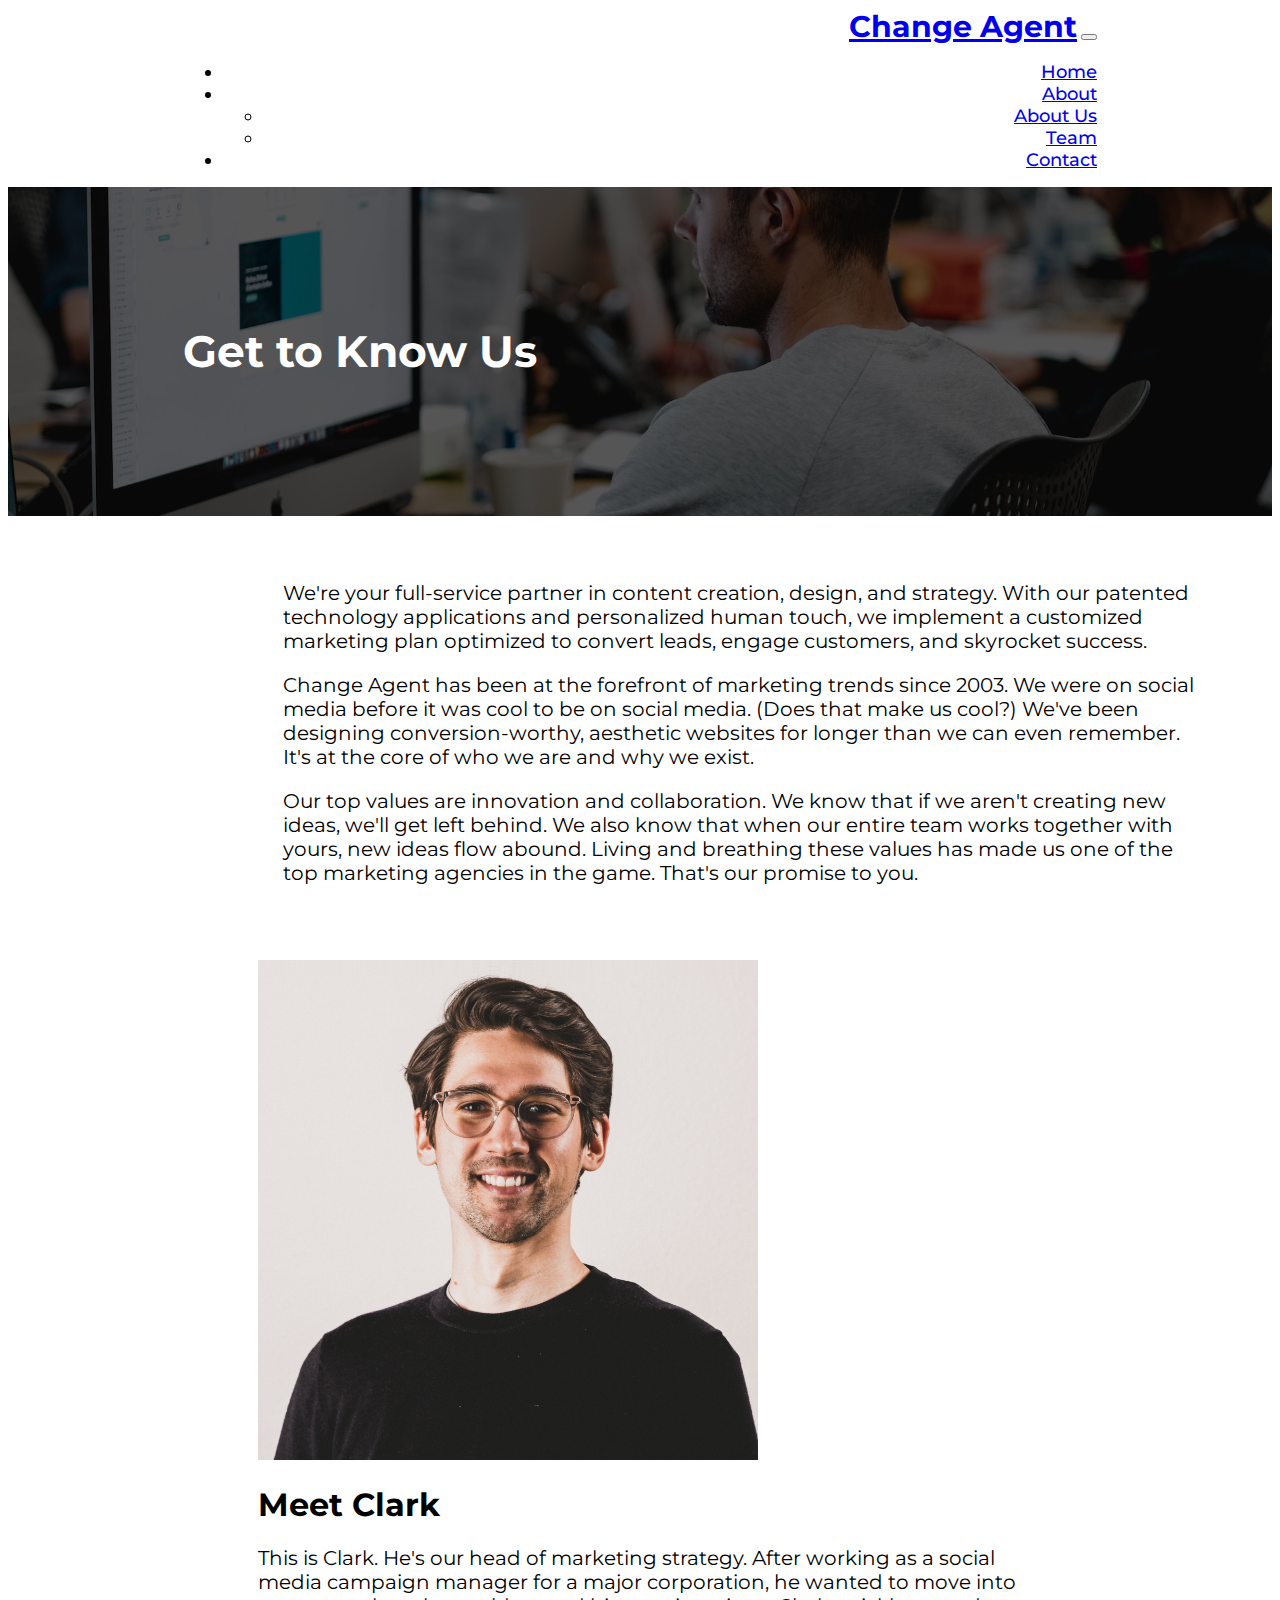
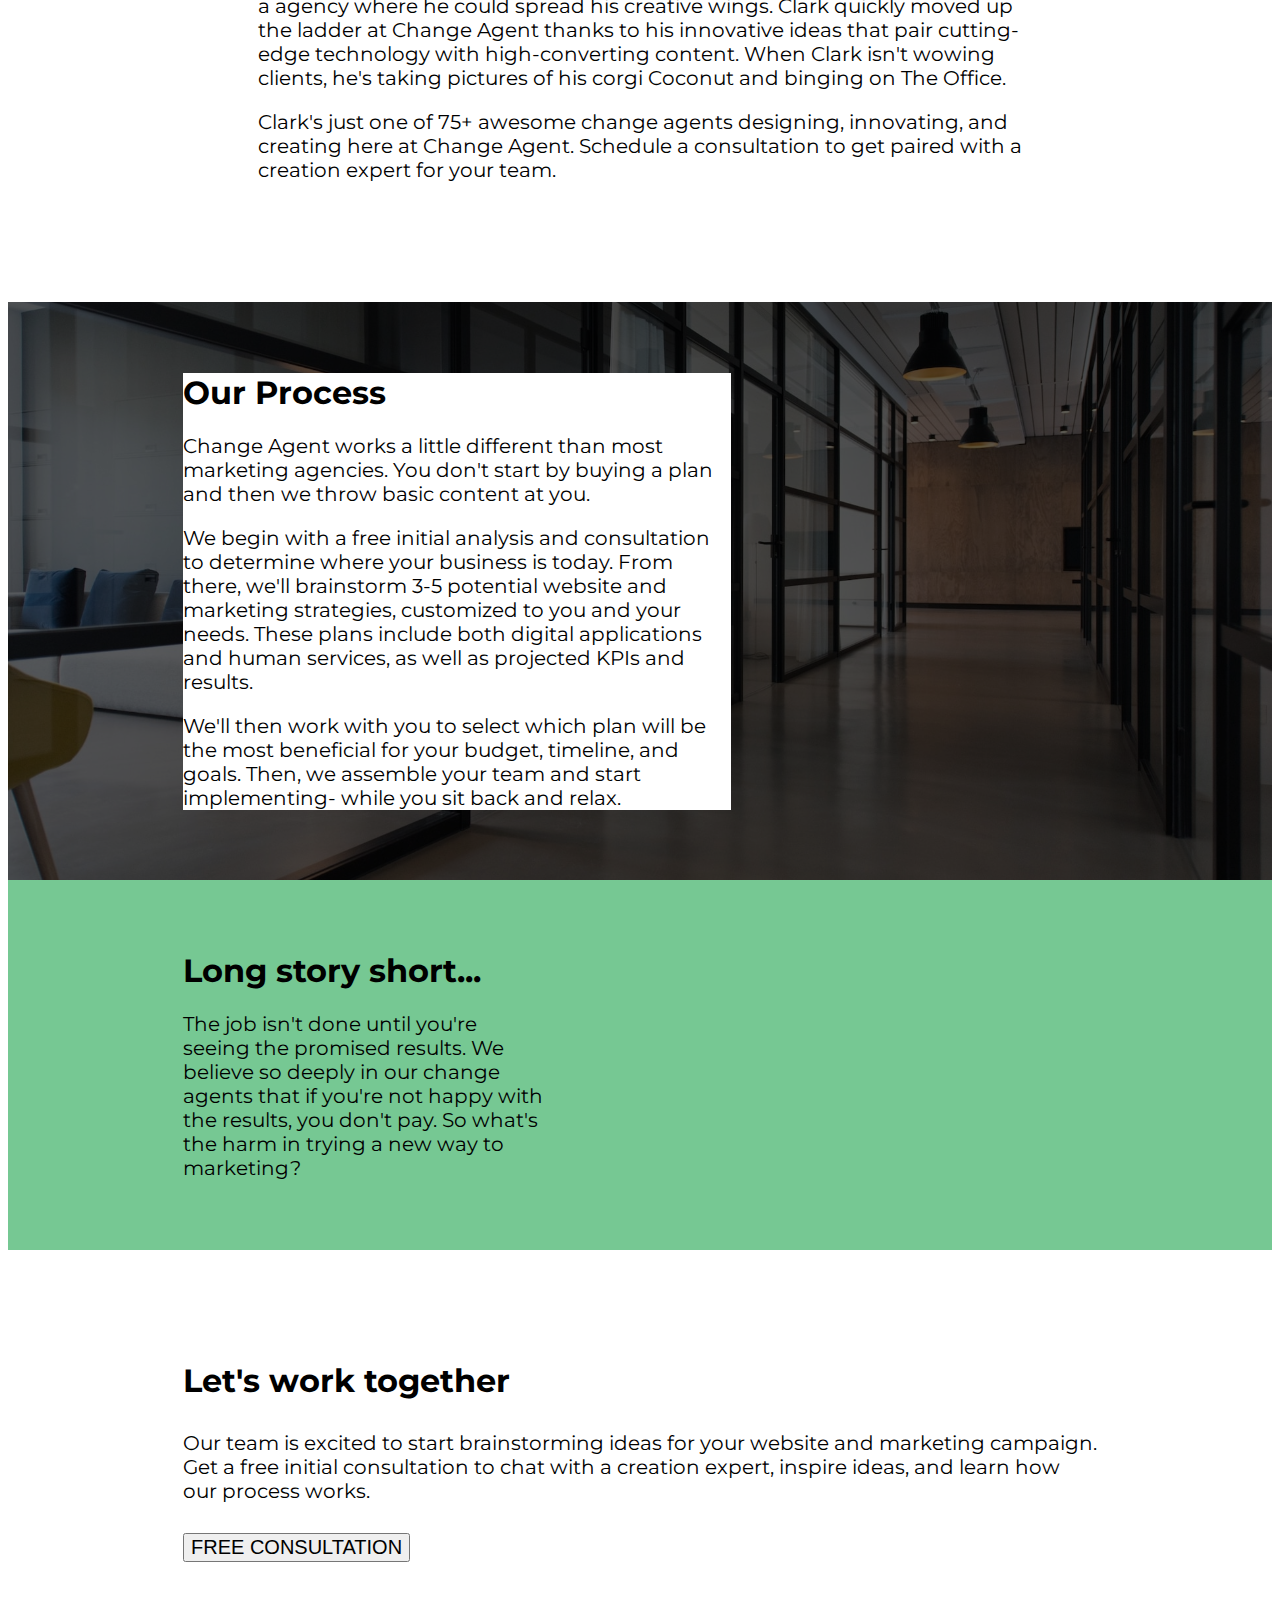
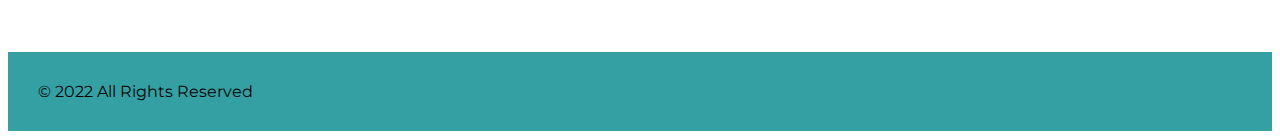
==== about.html @ 96a7f4e9 "Add files via upload" ====
<!DOCTYPE html>
<html lang="en">

<head>
    <meta charset="UTF-8">
    <meta http-equiv="X-UA-Compatible" content="IE=edge">
    <meta name="viewport" content="width=device-width, initial-scale=1.0">
    <title>Document</title>
    <link href="https://cdn.jsdelivr.net/npm/bootstrap@5.3.0-alpha3/dist/css/bootstrap.min.css" rel="stylesheet" integrity="sha384-KK94CHFLLe+nY2dmCWGMq91rCGa5gtU4mk92HdvYe+M/SXH301p5ILy+dN9+nJOZ" crossorigin="anonymous">
    <link rel="stylesheet" href="style.css">

</head>

<body>

    <nav class="navbar navbar-expand-lg p-4">
        <div class="container-fluid pt-2 pb-2 navigation">
            <a class="navbar-brand" href="index.html">Change Agent</a>
            <button class="navbar-toggler" type="button" data-bs-toggle="collapse" data-bs-target="#navbarSupportedContent" aria-controls="navbarSupportedContent" aria-expanded="false" aria-label="Toggle navigation">
                <span class="navbar-toggler-icon"></span>
            </button>
            <div class="collapse navbar-collapse " id="navbarSupportedContent">
                <ul class="navbar-nav mb-2 mb-lg-0 justify-content-end ms-auto">

                    <li class="nav-item px-2 ">
                        <a class="nav-link" href="index.html">Home</a>
                    </li>
                    <li class="nav-item dropdown px-2 ">
                        <a class="nav-link dropdown-toggle" href="about.html" role="button" data-bs-toggle="dropdown" aria-expanded="false">
                            About
                        </a>
                        <ul class="dropdown-menu">
                            <li px-2><a class="dropdown-item" href="about.html">About Us</a></li>
                            <li px-2><a class="dropdown-item" href="team.html">Team</a></li>
                        </ul>
                    </li>
                    <li class="nav-item px-2">
                        <a class="nav-link" href="contact.html">Contact</a>
                    </li>
                </ul>
            </div>
        </div>
    </nav>

    <div class="header text-center about">
        <div class="header-text container-fluid d-flex flex-column justify-content-center align-items-center">
            <h1 class="fw-bold">Get to Know Us</h1>
        </div>
    </div>

    <div class="about-2 d-flex flex-column justify-content-center align-items-center">
        <div class="container-fluid p-4 d-flex flex-column justify-content-center align-items-center">
            <div class="about-text ">
                <p>
                    We're your full-service partner in content creation, design, and strategy. With our patented technology applications and personalized human touch, we implement a customized marketing plan optimized to convert leads, engage customers, and skyrocket success. </p>
                <p>Change Agent has been at the forefront of marketing trends since 2003. We were on social media before it was cool to be on social media. (Does that make us cool?) We've been designing conversion-worthy, aesthetic websites for longer than we can even remember. It's at the core of who we are and why we exist. </p>
                <p>Our top values are innovation and collaboration. We know that if we aren't creating new ideas, we'll get left behind. We also know that when our entire team works together with yours, new ideas flow abound. Living and breathing these values has made us one of the top marketing agencies in the game. That's our promise to you.</p>
            </div>
        </div>
    </div>

    <div class="about-3">
        <div class="worker container-fluid d-flex justify-content-center align-items-center">
            <div class=" worker-img">
                <img src="img/worker.jpg" alt="">
            </div>
            <div class=" worker-bio px-4">
                <h1 class="fw-bold">Meet Clark</h1>
                <p>This is Clark. He's our head of marketing strategy. After working as a social media campaign manager for a major corporation, he wanted to move into a agency where he could spread his creative wings. Clark quickly moved up the ladder at Change Agent thanks to his innovative ideas that pair cutting-edge technology with high-converting content. When Clark isn't wowing clients, he's taking pictures of his corgi Coconut and binging on The Office.</p>
                <p>Clark's just one of 75+ awesome change agents designing, innovating, and creating here at Change Agent. Schedule a consultation to get paired with a creation expert for your team.</p>
            </div>
        </div>
    </div>

    <div class="about-4">
        <div class="our-process container-fluid d-flex ">
            <div class="our-process-text p-4">
                <h1 class="fw-bold">Our Process</h1>
                <p>Change Agent works a little different than most marketing agencies. You don't start by buying a plan and then we throw basic content at you.</p>
                <p>We begin with a free initial analysis and consultation to determine where your business is today. From there, we'll brainstorm 3-5 potential website and marketing strategies, customized to you and your needs. These plans include both digital applications and human services, as well as projected KPIs and results.</p>
                <p>We'll then work with you to select which plan will be the most beneficial for your budget, timeline, and goals. Then, we assemble your team and start implementing- while you sit back and relax.</p>
            </div>
        </div>
    </div>

    <div class="about-hero d-flex text-dark">
        <div class="container-fluid p-4 d-flex flex-column justify-content-center align-items-center">
            <div class="text-5 ">
                <h1 class="fw-bold text-center">Long story short...</h1>
                <p>The job isn't done until you're seeing the promised results. We believe so deeply in our change agents that if you're not happy with the results, you don't pay. So what's the harm in trying a new way to marketing?</p>
            </div>
        </div>
    </div>

    <div class="about-footer text-center">
        <div class="footer-text container-fluid d-flex flex-column justify-content-center align-items-center">
            <h1>Let's work together</h1>
            <p>Our team is excited to start brainstorming ideas for your website and marketing campaign. Get a free initial consultation to chat with a creation expert, inspire ideas, and learn how our process works. </p>
            <button class="btn btn-dark fw-bold">FREE CONSULTATION</button>

        </div>
    </div>

    <div class="container-fluid about-site d-flex align-items-end justify-content-center">
        <p>© 2022 All Rights Reserved</p>
    </div>


    <script src="https://cdn.jsdelivr.net/npm/bootstrap@5.3.0-alpha3/dist/js/bootstrap.bundle.min.js" integrity="sha384-ENjdO4Dr2bkBIFxQpeoTz1HIcje39Wm4jDKdf19U8gI4ddQ3GYNS7NTKfAdVQSZe" crossorigin="anonymous"></script>
</body>

</html>
---- style.css ----
@import url('https://fonts.googleapis.com/css2?family=Montserrat:ital,wght@0,100;0,200;0,300;0,400;0,500;0,600;0,700;0,800;0,900;1,300;1,400;1,500;1,600;1,700;1,800;1,900&display=swap');

body {
    font-family: 'Montserrat', sans-serif;
}

.navbar-brand {
    font-weight: bold;
    font-size: 30px;
}

.nav-item {
    font-weight: 500;
    font-size: 18px;
}

.navigation {
    padding: 0px 175px;
}

.navbar {
    text-align: right;
}

.landing-hero {
    background-image: url(img/bg.jpg);
    background-position: center;
    background-size: cover;
    background-repeat: no-repeat;
    background-color: rgb(93, 93, 93);
    background-blend-mode: multiply;
    height: 80vh;
    padding: 0px 175px;
}

.hero-text {
    color: white;
    width: 60%;
}

.hero-text h1 {
    font-size: 54px;
    font-weight: bold;
    padding-bottom: 10px;
}

.hero-text p {
    font-size: 20px;
    padding-bottom: 10px;
}

.hero-text button {
    color: white;
    background-color: #34a0a4;
    font-weight: 600;
    font-size: 18px;
    padding: 5px 30px;
}

.hero-text button:hover {
    background-color: #236c6e;
    font-weight: 600;
    font-size: 18px;
    padding: 5px 30px;
}

.landing-3 {
    padding: 100px 175px;
}

.landing-3 .text-3 {
    text-align: center;
}

.landing-3 .text-3 h1 {
    font-weight: bold;
    padding-bottom: 10px;
}

.landing-3 .text-3 p {
    font-size: 20px;
    padding-bottom: 15px;
}


.landing-3 .landing-services .landing-service {
    padding: 20px;
}

.landing-4 {
    background-color: #34a0a4;
    padding: 75px 175px;
}

.landing-4 .text-4 {
    width: 60%;
}

.landing-4 .text-4 h1 {
    font-weight: bold;
    padding-bottom: 10px;
}

.landing-4 .text-4 p {
    font-size: 20px;
    padding-bottom: 15px;
}

.landing-5 {
    background-image: url(img/bg2.jpg);
    background-position: center;
    background-size: cover;
    background-repeat: no-repeat;
    background-color: rgb(93, 93, 93);
    background-blend-mode: multiply;
    height: 50vh;
    padding: 0px 175px;
}


.footer {
    background-color: #76c893;
    height: auto;
}

.footer .footer-text {
    padding: 12vh 175px;
}

.footer .footer-text h1 {
    font-weight: bold;
    padding-bottom: 10px;
    color: black;
}

.footer .footer-text p {
    font-size: 20px;
    padding-bottom: 10px;
    color: black;
}

.footer .footer-text button {
    font-size: 20px;
}

.footer .site {
    padding-bottom: 10px;
}

.footer .site p {
    padding: 0;
    margin: 0;
}


/* CONTACT PAGE */

.header {
    height: auto;
    color: white;
}

.header-text {
    padding: 12vh 175px;
}

.header-text h1 {
    font-size: 44px;
}

.contact {
    background-image: url(img/header-contact.jpg);
    background-position: center;
    background-size: cover;
    background-repeat: no-repeat;
    background-color: rgb(93, 93, 93);
    background-blend-mode: multiply;
    /* padding: 0px 175px; */
}

.contact-2 {
    padding: 75px 175px 25px 175px;
}

.contact-2 .contact-text {
    width: 60%;
    font-size: 20px;
}

.contact-form {
    /* background-color: orange; */
    padding: 0px 175px 100px 175px;
}

.contact-form form {
    width: 57%;
}


/* ABOUT PAGE */

.about {
    background-image: url(img/about.jpg);
    background-position: center;
    background-size: cover;
    background-repeat: no-repeat;
    background-color: rgb(93, 93, 93);
    background-blend-mode: multiply;
}

.about-2 {
    padding: 0px 175px 0px 175px;
}

.about-2 .about-text {
    padding: 5vh 100px;
    width: 100%;
    font-size: 20px;
}

.about-3 {
    /* background-color: orange; */
    padding: 10px 250px 100px 250px;
}


.about-3 .worker .worker-bio {
    height: 100%;
}

.about-3 .worker .worker-bio p {
    font-size: 20px;
}

.about-4 {
    background-image: url(img/our-process.jpg);
    background-position: center;
    background-size: cover;
    background-repeat: no-repeat;
    background-color: rgb(93, 93, 93);
    background-blend-mode: multiply;
}

.our-process {
    padding: 50px 175px 50px 175px;
}

.our-process-text {
    background-color: white;
    width: 60%;
}

.our-process-text p {
    font-size: 20px;
}

.about-hero {
    background-color: #76c893;
    padding: 50px 175px 50px 175px;
}

.about-hero .text-5 {
    width: 40%;
}

.about-hero .text-5 p {
    font-size: 20px;
}

.worker-img img {
    width: 500px;
}

.about-footer .footer-text {
    padding: 10vh 175px;
}

.about-footer .footer-text h1 {
    font-weight: bold;
    padding-bottom: 10px;
}

.about-footer .footer-text p {
    font-size: 20px;
    padding-bottom: 10px;
}

.about-footer .footer-text button {
    font-size: 20px;
}

.about-site {
    background-color: #34a0a4;
    padding: 30px;
}

.about-site p {
    padding: 0;
    margin: 0;
}


/* MEDIA QUERIES */


/* `xl` applies to large devices (desktops, less than 1200px) */
@media (max-width: 1199.98px) {
    .navbar-brand {
        font-size: 26px;
    }

    .navigation {
        padding: 0px 125px;
    }

    .landing-hero {
        padding: 0px 125px;
    }

    .hero-text {
        width: 60%;
    }

    .hero-text h1 {
        font-size: 48px;
    }

    .hero-text button {
        padding: 5px 25px;
    }

    .hero-text button:hover {
        padding: 5px 25px;
    }

    .landing-3 {
        padding: 100px 125px;
    }

    .landing-3 .landing-services .landing-service h3 {
        font-size: 20px;
        font-weight: bold;
    }

    .landing-4 {
        padding: 75px 125px;
    }

    .landing-4 .text-4 {
        width: 75%;
    }

    .landing-5 {
        padding: 0px 125px;
    }

    .footer .footer-text {
        padding: 12vh 125px;
    }

    .footer .footer-text button {
        font-size: 18px;
    }

    /* CONTACT PAGE */

    .header {
        height: auto;
        color: white;
    }

    .header-text {
        padding: 12vh 125px;
    }

    .header-text h1 {
        font-size: 44px;
    }

    .contact-2 {
        padding: 75px 125px 25px 125px;
    }

    .contact-2 .contact-text {
        width: 75%;
        font-size: 20px;
    }

    .contact-form {
        /* background-color: orange; */
        padding: 0px 175px 100px 175px;
    }

    .contact-form form {
        width: 80%;
    }

    /* ABOUT PAGE ===========================*/

    .about-2 {
        padding: 0px 125px 0px 125px;
    }

    .about-2 .about-text {
        padding: 5vh 100px;
        width: 100%;
        font-size: 20px;
    }

    .about-3 {
        /* background-color: orange; */
        padding: 10px 125px 100px 125px;
    }

    .worker-img img {
        width: 350px;
    }

    .our-process {
        padding: 50px 125px 50px 125px;
    }

    .our-process-text {
        width: 75%;
    }

    .about-hero {
        padding: 50px 125px 50px 125px;
    }

    .about-hero .text-5 {
        width: 60%;
    }

    .about-footer .footer-text {
        padding: 10vh 125px;
    }

    .about-footer .footer-text h1 {
        font-weight: bold;
        padding-bottom: 10px;
    }

    .about-site {
        background-color: #34a0a4;
        padding: 30px;
    }

    .about-site p {
        padding: 0;
        margin: 0;
    }

}

@media (max-width: 991.98px) {
    .dropdown-item {
        text-align: right;
    }

    .navbar-brand {
        font-size: 24px;
    }

    .navigation {
        padding: 0px 100px;
    }


    .landing-hero {
        height: 65vh;
        padding: 0px 100px;
    }

    .hero-text {
        width: 85%;
    }

    .hero-text h1 {
        font-size: 40px;
    }

    .hero-text p {
        font-size: 18px;
    }

    .hero-text button {
        padding: 5px 20px;
    }

    .hero-text button:hover {
        padding: 5px 20px;
    }

    .landing-3 {
        padding: 75px 100px;
    }


    .landing-3 .text-3 h1 {
        font-weight: bold;
        padding-bottom: 10px;
    }

    .landing-3 .text-3 p {
        font-size: 18px;
        padding-bottom: 15px;
    }


    .landing-3 .landing-services .landing-service h3 {
        font-size: 18px;
        font-weight: bold;
    }

    .landing-4 {
        background-color: #34a0a4;
        padding: 75px 100px;
    }

    .landing-4 .text-4 {
        width: 100%;
    }

    .landing-4 .text-4 p {
        font-size: 18px;
    }

    .landing-5 {
        height: 35vh;
        padding: 0px 100px;
    }

    .footer .footer-text {
        padding: 10vh 100px;
    }

    .footer .footer-text p {
        font-size: 18px;
    }

    .footer .footer-text button {
        font-size: 18px;
    }

    /* CONTACT PAGE */

    .header-text {
        padding: 12vh 100px;
    }

    .contact-2 {
        padding: 75px 100px 25px 100px;
    }

    .contact-2 .contact-text {
        width: 100%;
        font-size: 20px;
    }

    .contact-form {
        /* background-color: orange; */
        padding: 0px 100px 100px 100px;
    }

    .contact-form form {
        width: 92%;
    }

    /* ABOUT PAGE ======================*/

    .about-2 {
        padding: 0px 100px 0px 100px;
    }

    .about-2 .about-text {
        padding: 50px 100px 50px 100px;
        width: 100vw;
        font-size: 18px;
    }

    .about-3 {
        padding: 10px 100px 100px 100px;
    }

    .about-3 .worker {
        flex-direction: column;
    }

    .about-3 .worker img {
        width: 350px;
        padding-bottom: 40px;
    }

    .about-3 .worker .worker-bio {
        height: 100%;
    }

    .about-3 .worker .worker-bio p {
        font-size: 18px;
    }

    .our-process {
        padding: 50px 100px 50px 100px;
    }

    .our-process-text {
        width: 90%;
    }

    .our-process-text p {
        font-size: 18px;
    }

    .about-hero {
        background-color: #76c893;
        padding: 50px 100px 50px 100px;
    }

    .about-hero .text-5 {
        width: 70%;
    }

    .about-hero .text-5 p {
        font-size: 18px;
    }

    .about-footer .footer-text {
        padding: 10vh 100px;
    }

    .about-footer .footer-text p {
        font-size: 18px;
    }

    .about-footer .footer-text button {
        font-size: 18px;
    }
}

/* `md` applies to small devices (landscape phones, less than 768px) */
@media (max-width: 767.98px) {
    .landing-3 .landing-services {
        flex-direction: column;
    }

    .landing-3 .landing-services .landing-service {
        padding-top: 30px;
    }

    .landing-3 .landing-services .landing-service h3 {
        padding-top: 10px;
    }


}

/* `sm` applies to x-small devices (portrait phones, less than 576px) */
@media (max-width: 575.98px) {
    .navbar-brand {
        font-size: 22px;
    }

    .nav-item {
        font-weight: 500;
        font-size: 16px;
    }

    .navigation {
        padding: 0px 20px;
    }

    .landing-hero {
        height: 65vh;
        padding: 0px 20px;
    }

    .hero-text {
        width: 100%;
    }

    .hero-text h1 {
        font-size: 30px;
    }

    .hero-text p {
        font-size: 16px;
    }

    .hero-text button {
        font-size: 16px;
        padding: 5px 15px;
    }

    .hero-text button:hover {
        padding: 5px 15px;
    }

    .landing-3 {
        padding: 50px 20px;
    }

    .landing-3 .text-3 h1 {
        font-weight: bold;
        padding-bottom: 10px;
    }

    .landing-3 .text-3 p {
        font-size: 16px;
    }


    .landing-4 {
        padding: 50px 20px;
    }

    .landing-4 .text-4 {
        width: 100%;
    }

    .landing-4 .text-4 p {
        font-size: 16px;
    }

    .landing-5 {
        height: 35vh;
        padding: 0px 20px;
    }

    .footer .footer-text {
        padding: 10vh 20px;
    }

    .footer .footer-text p {
        font-size: 16px;
    }

    .footer .footer-text button {
        font-size: 16px;
    }


    /* CONTACT PAGE */

    .header-text {
        padding: 10vh 100px;
    }

    .header-text h1 {
        font-size: 30px;
    }

    .contact-2 {
        padding: 50px 20px 25px 20px;
    }

    .contact-2 .contact-text {
        width: auto;
        font-size: 20px;
    }

    .contact-2 .contact-text p {
        font-size: 16px;
    }

    .contact-form {
        /* background-color: orange; */
        padding: 0px 20px 100px 20px;
    }

    .contact-form form {
        width: 86%;
    }

    .contact-form label {
        font-size: 16px;
    }

    /* ABOUT PAGE ======================*/

    .about-2 {
        padding: 0px 20px 0px 20px;
    }

    .about-2 .about-text {
        padding: 20px 20px 20px 20px;
        /* width: 100vw; */
        font-size: 16px;
    }

    .about-3 {
        padding: 10px 20px 100px 20px;
    }

    .about-3 .worker img {
        width: 350px;
        padding-bottom: 40px;
    }

    .about-3 .worker .worker-bio {
        height: 100%;
    }

    .about-3 .worker .worker-bio p {
        font-size: 16px;
    }

    .our-process {
        padding: 50px 20px 50px 20px;
    }

    .our-process-text {
        width: 95%;
    }

    .our-process-text p {
        font-size: 16px;
    }

    .about-hero {
        background-color: #76c893;
        padding: 50px 20px 50px 20px;
    }

    .about-hero .text-5 {
        width: 80%;
    }

    .about-hero .text-5 p {
        font-size: 16px;
    }

    .about-footer .footer-text {
        padding: 10vh 20px;
    }

    .about-footer .footer-text p {
        font-size: 16px;
    }

    .about-footer .footer-text button {
        font-size: 16px;
    }

}
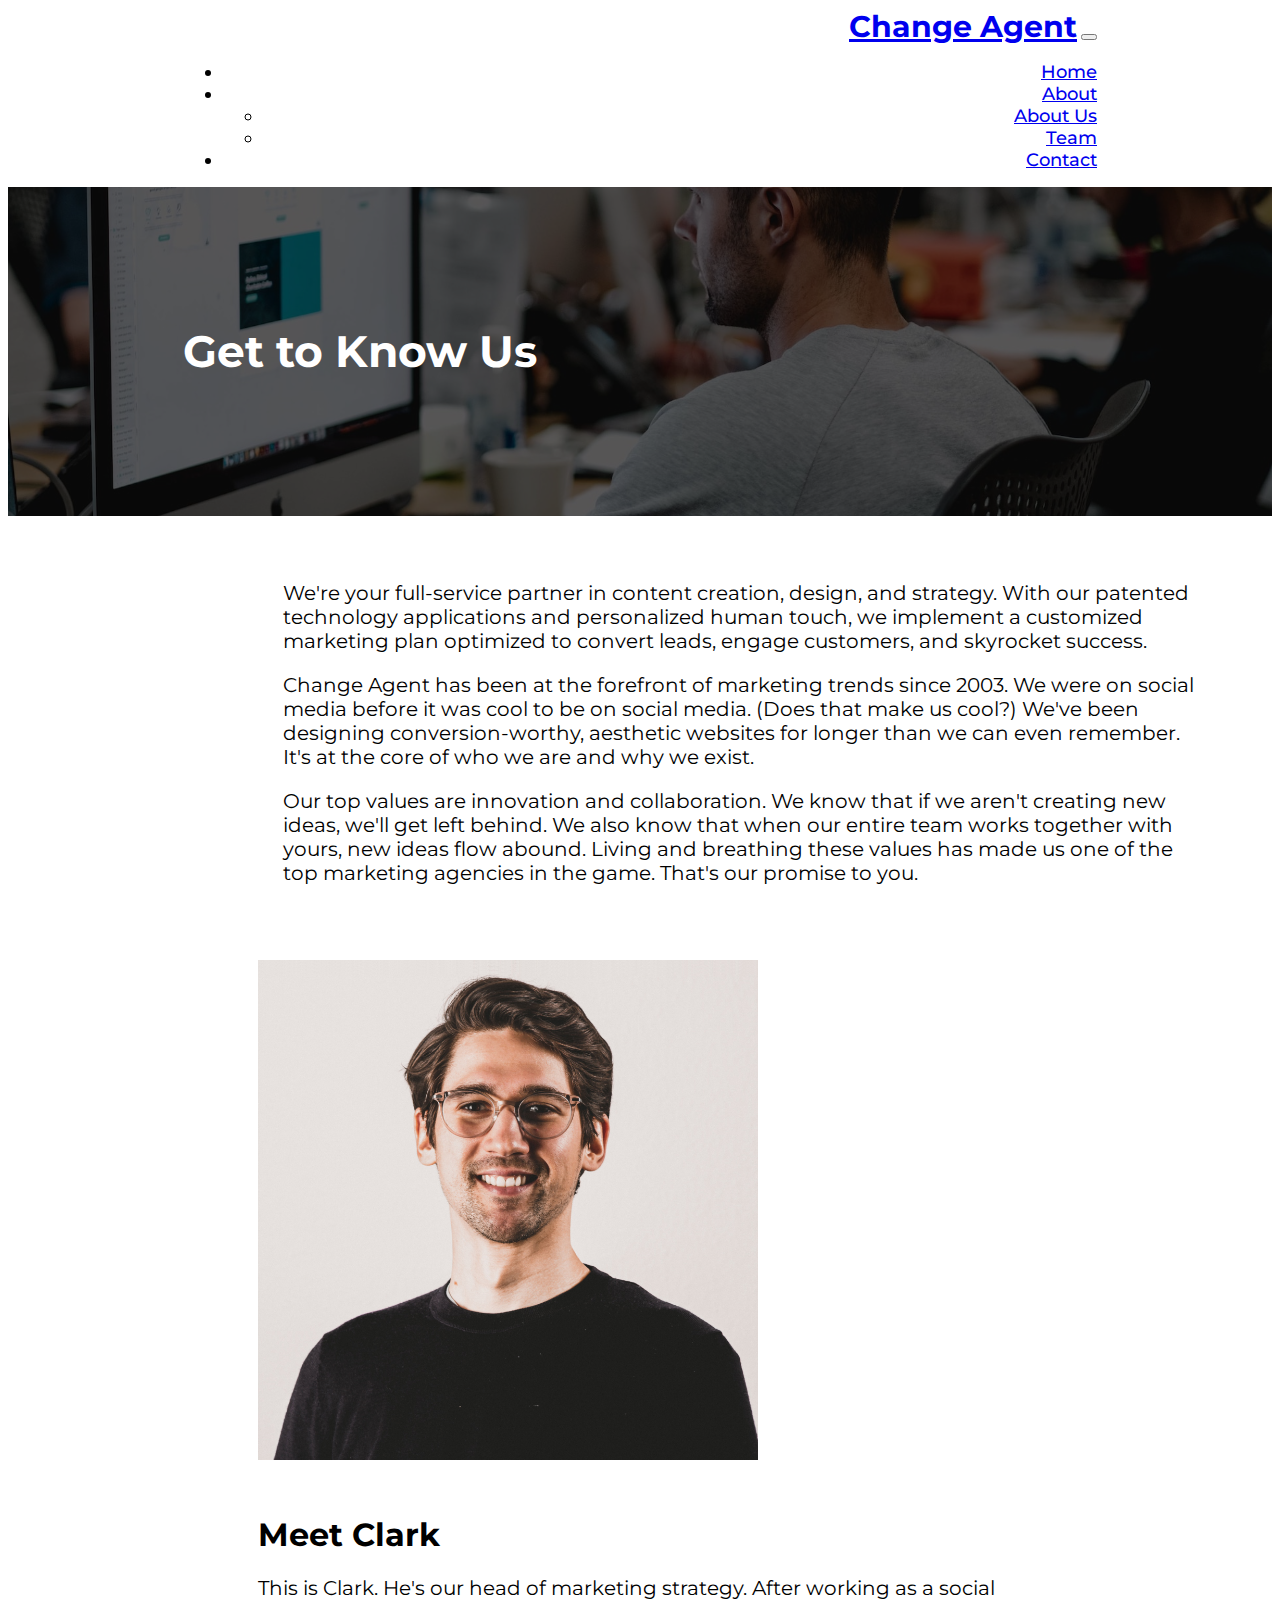
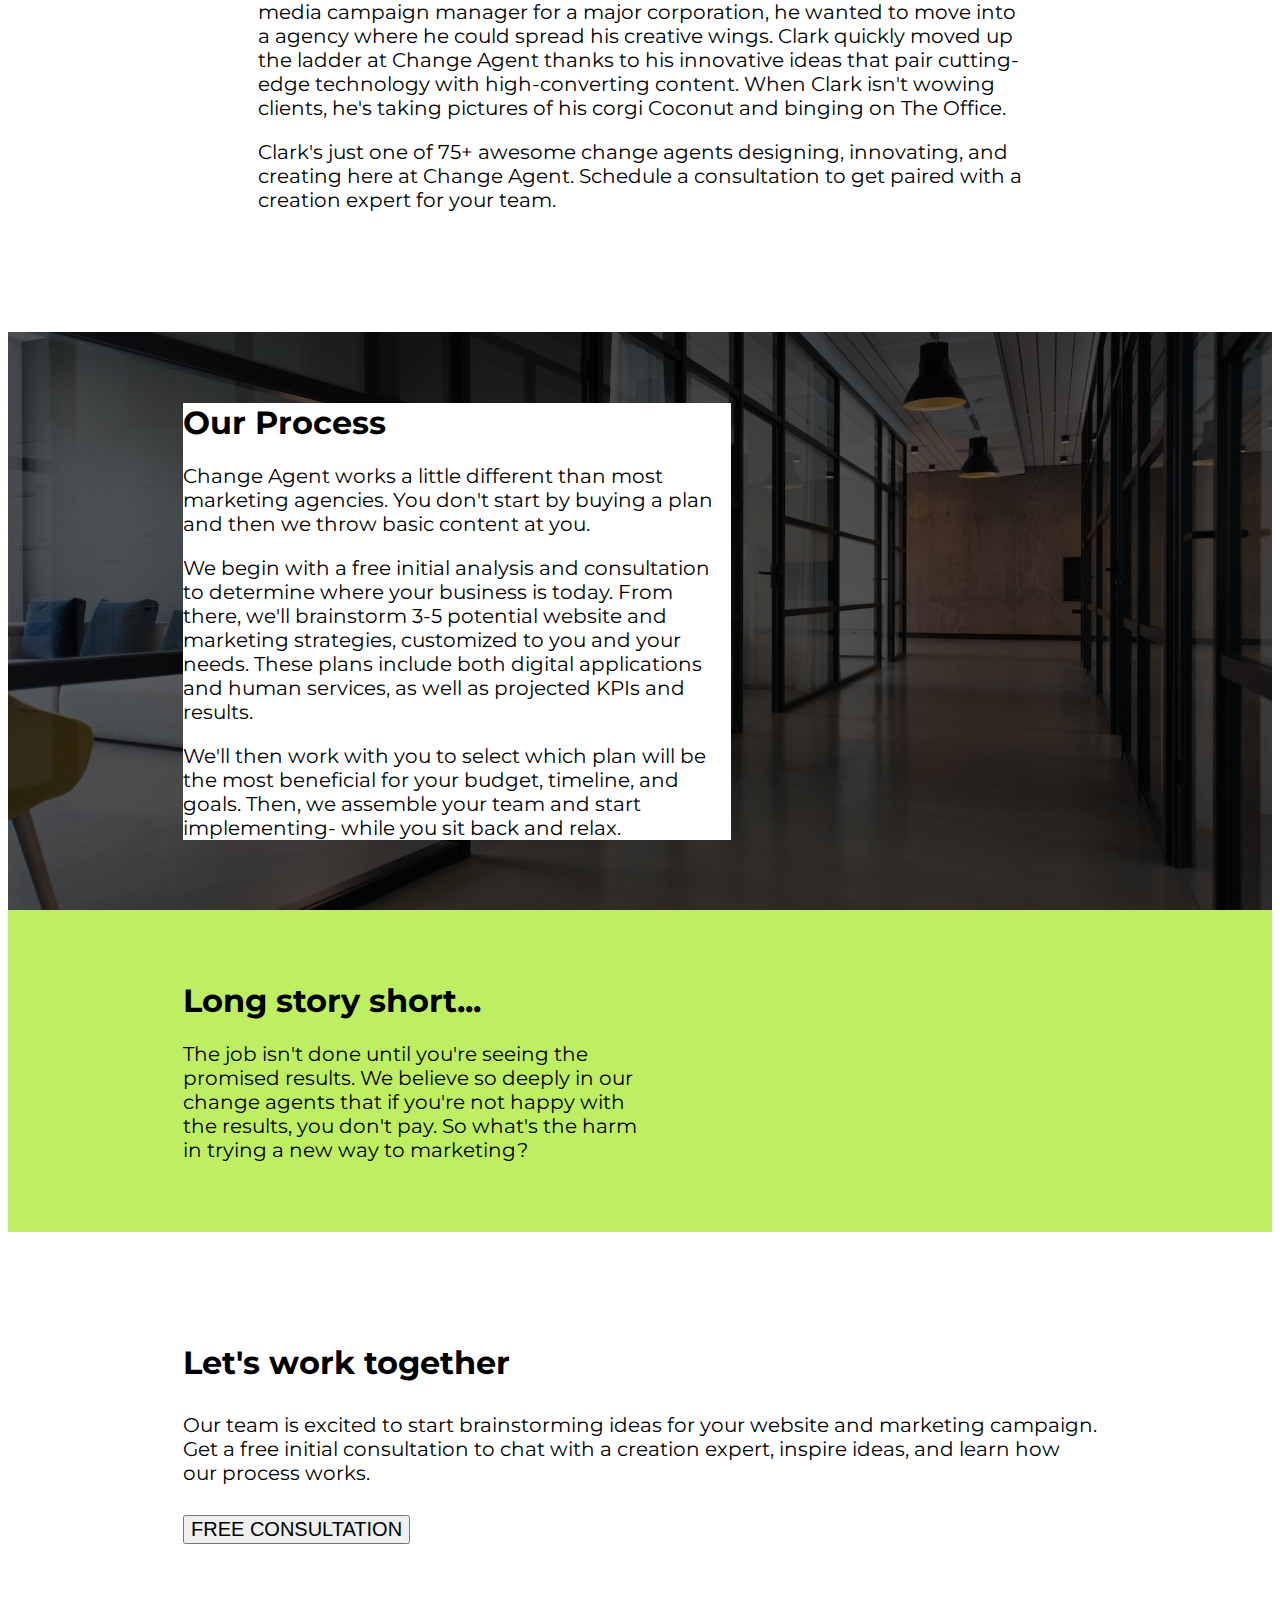
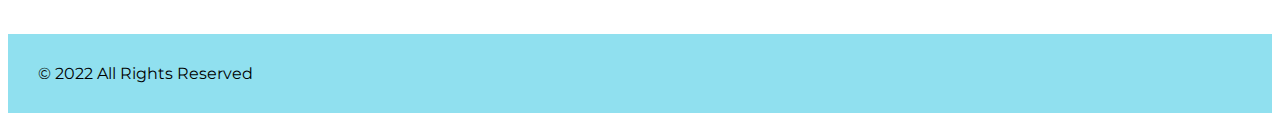
==== commit 3e0c0b50: "Add files via upload" ====
--- a/about.html
+++ b/about.html
@@ -61,7 +61,7 @@
 
     <div class="about-3">
         <div class="worker container-fluid d-flex justify-content-center align-items-center">
-            <div class=" worker-img">
+            <div class="worker-img">
                 <img src="img/worker.jpg" alt="">
             </div>
             <div class=" worker-bio px-4">
--- a/style.css
+++ b/style.css
@@ -50,15 +50,14 @@
 }
 
 .hero-text button {
-    color: white;
-    background-color: #34a0a4;
+    background-color: #90e0ef;
     font-weight: 600;
     font-size: 18px;
     padding: 5px 30px;
 }
 
 .hero-text button:hover {
-    background-color: #236c6e;
+    background-color: #67a1ab;
     font-weight: 600;
     font-size: 18px;
     padding: 5px 30px;
@@ -88,7 +87,7 @@
 }
 
 .landing-4 {
-    background-color: #34a0a4;
+    background-color: #90e0ef;
     padding: 75px 175px;
 }
 
@@ -119,7 +118,7 @@
 
 
 .footer {
-    background-color: #76c893;
+    background-color: #beee62;
     height: auto;
 }
 
@@ -223,7 +222,6 @@
     padding: 10px 250px 100px 250px;
 }
 
-
 .about-3 .worker .worker-bio {
     height: 100%;
 }
@@ -255,20 +253,28 @@
 }
 
 .about-hero {
-    background-color: #76c893;
+    background-color: #beee62;
     padding: 50px 175px 50px 175px;
 }
 
 .about-hero .text-5 {
-    width: 40%;
+    width: 50%;
 }
 
 .about-hero .text-5 p {
     font-size: 20px;
+}
+
+.worker-img {
+    padding-bottom: 30px;
 }
 
 .worker-img img {
     width: 500px;
+}
+
+.about-3 .worker {
+    flex-direction: column;
 }
 
 .about-footer .footer-text {
@@ -290,7 +296,87 @@
 }
 
 .about-site {
-    background-color: #34a0a4;
+    background-color: #90e0ef;
+    padding: 30px;
+}
+
+.about-site p {
+    padding: 0;
+    margin: 0;
+}
+
+/* TEAM PAGE ==================*/
+
+.team {
+    background-image: url(img/our-process.jpg);
+    background-position: center;
+    background-size: cover;
+    background-repeat: no-repeat;
+    background-color: rgb(93, 93, 93);
+    background-blend-mode: multiply;
+}
+
+.team-2 {
+    padding: 0px 175px 0px 175px;
+}
+
+.team-2 .team-text {
+    padding: 5vh 100px;
+    width: 100%;
+    font-size: 20px;
+}
+
+.team-3 {
+    /* background-color: orange; */
+    padding: 10px 250px 100px 250px;
+}
+
+.team-3 .workers {
+    /* background-color: orange; */
+    min-height: 600px;
+}
+
+.team-3 .worker {
+    padding-bottom: 50px;
+}
+
+.team-3 .worker .worker-bio {
+    height: 100%;
+}
+
+.team-3 .worker .worker-bio p {
+    font-size: 20px;
+}
+
+.team-3 .worker-img img {
+    width: 250px;
+}
+
+.team-footer .footer-text {
+    background-color: #beee62;
+    padding: 10vh 175px;
+}
+
+.team-footer .footer-text h1 {
+    font-weight: bold;
+    padding-bottom: 10px;
+}
+
+.team-footer .footer-text p {
+    font-size: 20px;
+    padding-bottom: 10px;
+}
+
+.team-footer .footer-text button {
+    font-size: 20px;
+}
+
+.team-footer .footer-text {
+    padding: 10vh 175px;
+}
+
+.about-site {
+    background-color: #90e0ef;
     padding: 30px;
 }
 
@@ -397,16 +483,22 @@
 
     /* ABOUT PAGE ===========================*/
 
-    .about-2 {
-        padding: 0px 125px 0px 125px;
-    }
-
     .about-2 .about-text {
         padding: 5vh 100px;
         width: 100%;
         font-size: 20px;
     }
 
+    .about-2 {
+        padding: 0px 125px 0px 125px;
+    }
+
+    .about-2 .about-text {
+        padding: 5vh 0px;
+        width: 100%;
+        font-size: 20px;
+    }
+
     .about-3 {
         /* background-color: orange; */
         padding: 10px 125px 100px 125px;
@@ -429,7 +521,7 @@
     }
 
     .about-hero .text-5 {
-        width: 60%;
+        width: 80%;
     }
 
     .about-footer .footer-text {
@@ -442,7 +534,7 @@
     }
 
     .about-site {
-        background-color: #34a0a4;
+        /* background-color: #34a0a4; */
         padding: 30px;
     }
 
@@ -451,6 +543,31 @@
         margin: 0;
     }
 
+    /* TEAM PAGE ==================*/
+
+    .team-2 .team-text {
+        padding: 5vh 0px;
+        width: 100%;
+        font-size: 20px;
+    }
+
+    .team-3 {
+        padding: 10px 100px 100px 100px;
+    }
+
+    .team-3 .workers {
+        min-height: 600px;
+    }
+
+    .team-2 {
+        padding: 0px 125px 0px 125px;
+    }
+
+    .team-footer .footer-text {
+        padding: 10vh 125px;
+    }
+
+
 }
 
 @media (max-width: 991.98px) {
@@ -514,7 +631,7 @@
     }
 
     .landing-4 {
-        background-color: #34a0a4;
+        /* background-color: #34a0a4; */
         padding: 75px 100px;
     }
 
@@ -613,12 +730,11 @@
     }
 
     .about-hero {
-        background-color: #76c893;
         padding: 50px 100px 50px 100px;
     }
 
     .about-hero .text-5 {
-        width: 70%;
+        width: 90%;
     }
 
     .about-hero .text-5 p {
@@ -635,6 +751,42 @@
 
     .about-footer .footer-text button {
         font-size: 18px;
+    }
+
+    /* TEAM PAGE ==================*/
+
+    .team-2 {
+        padding: 0px 100px 0px 100px;
+    }
+
+    .team-2 .team-text {
+        padding: 5vh 0px;
+        width: 100%;
+        font-size: 18px;
+    }
+
+    .team-3 .worker {
+        flex-direction: column;
+    }
+
+    .team-3 .worker .worker-img {
+        padding-bottom: 30px;
+    }
+
+    .team-3 {
+        padding: 10px 100px 100px 100px;
+    }
+
+    .team-3 .worker .worker-bio p {
+        font-size: 18px;
+    }
+
+    .team-3 .worker-img img {
+        width: 225px;
+    }
+
+    .team-footer .footer-text {
+        padding: 10vh 100px;
     }
 }
 
@@ -652,6 +804,14 @@
         padding-top: 10px;
     }
 
+    .about-hero {
+        padding: 50px 100px 50px 100px;
+    }
+
+    .about-hero .text-5 {
+        width: 100%;
+    }
+
 
 }
 
@@ -818,7 +978,7 @@
     }
 
     .about-hero {
-        background-color: #76c893;
+        background-color: #beee62;
         padding: 50px 20px 50px 20px;
     }
 
@@ -842,4 +1002,26 @@
         font-size: 16px;
     }
 
+    /* TEAM PAGE ==================*/
+
+    .team-2 {
+        padding: 0px 20px 0px 20px;
+    }
+
+    .team-2 .team-text {
+        font-size: 16px;
+    }
+
+    .team-3 .worker .worker-bio p {
+        font-size: 16px;
+    }
+
+    .team-3 {
+        padding: 10px 20px 100px 20px;
+    }
+
+    .team-footer .footer-text {
+        padding: 10vh 20px;
+    }
+
 }